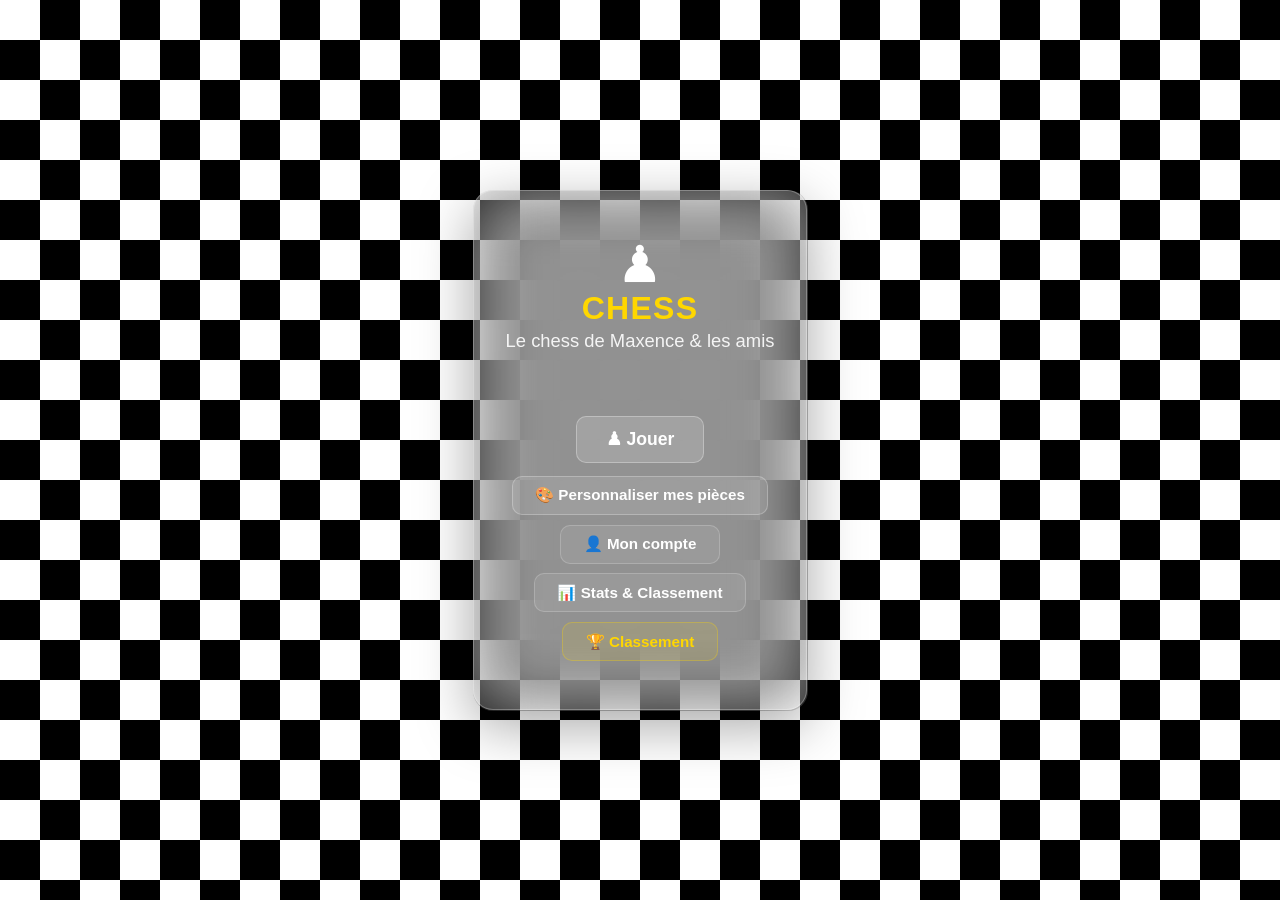
==== index.html @ 4bdbb920 "Déplacer pseudo dans profil, renommer projet Chess - Suppression du champ pseudo dans le lobby d'éch" ====
<!DOCTYPE html>
<html lang="fr">
<head>
    <meta charset="UTF-8">
    <meta name="viewport" content="width=device-width, initial-scale=1.0">
    <title>Chess</title>
    <link rel="stylesheet" href="style.css">
    <style>
        .skin-btn {
            display: inline-block;
            margin-top: 0.8rem;
            padding: 0.6rem 1.4rem;
            background: rgba(255,255,255,0.1);
            color: #fff;
            border: 1px solid rgba(255,255,255,0.25);
            border-radius: 10px;
            font-size: 0.95rem;
            font-weight: 600;
            cursor: pointer;
            transition: background 0.2s;
        }
        .skin-btn:hover { background: rgba(255,255,255,0.22); }

        /* ── Skin modal ── */
        #skin-modal {
            display: none; position: fixed; inset: 0;
            background: rgba(0,0,0,0.72); z-index: 200;
            align-items: center; justify-content: center;
        }
        #skin-modal.show { display: flex; }
        #skin-box {
            background: #1a1a2e;
            border: 1px solid rgba(255,255,255,0.12);
            border-radius: 20px; padding: 1.5rem 1.3rem;
            max-width: 380px; width: 92%;
            display: flex; flex-direction: column; gap: 0.9rem;
            color: #eee; font-family: -apple-system, BlinkMacSystemFont, "Segoe UI", Roboto, sans-serif;
            max-height: 92vh; overflow-y: auto;
        }
        #skin-box h2 { font-size: 1.2rem; text-align: center; }
        #skin-box > p { font-size: 0.82rem; opacity: 0.5; text-align: center; }
        #skin-columns { display:flex; gap:0.7rem; }
        .skin-col { flex:1; display:flex; flex-direction:column; gap:0.45rem; min-width:0; }
        .skin-col-header {
            font-size:0.82rem; font-weight:700; text-align:center;
            opacity:0.7; padding-bottom:0.35rem;
            border-bottom:1px solid rgba(255,255,255,0.1);
        }
        .skin-grid {
            display: grid;
            grid-template-columns: repeat(2, 1fr);
            gap: 0.35rem;
        }
        .skin-card {
            background: rgba(255,255,255,0.06);
            border: 2px solid rgba(255,255,255,0.1);
            border-radius: 10px; padding: 0.75rem 0.3rem;
            text-align: center; cursor: pointer;
            transition: background 0.15s, border-color 0.15s;
            display: flex; flex-direction: column; align-items: center; gap: 0.3rem;
        }
        .skin-card:hover { background: rgba(255,255,255,0.12); }
        .skin-card.selected { border-color: #ffd700; background: rgba(255,215,0,0.1); }
        .skin-card.locked { opacity: 0.35; cursor: default; }
        .skin-card.locked:hover { background: rgba(255,255,255,0.06); }
        .skin-card .preview { font-size: 2rem; line-height: 1; }
        .skin-card .skin-name { font-size: 0.72rem; font-weight: 600; opacity: 0.85; }
        #secret-section {
            border-top: 1px solid rgba(255,255,255,0.08);
            padding-top: 0.7rem;
        }
        .secret-hint { font-size: 0.79rem; opacity: 0.55; text-align: center; margin-bottom: 0.45rem; }
        .secret-row { display: flex; gap: 0.45rem; }
        .secret-row input {
            flex: 1; padding: 0.4rem 0.65rem;
            border-radius: 7px; border: 1px solid rgba(255,255,255,0.2);
            background: rgba(255,255,255,0.08); color: #fff;
            font-size: 0.88rem; letter-spacing: 0.08em;
        }
        .secret-row button {
            padding: 0.4rem 0.85rem;
            background: rgba(255,255,255,0.12); color: #fff;
            border: 1px solid rgba(255,255,255,0.2); border-radius: 7px;
            cursor: pointer; font-weight: 600; font-size: 0.88rem;
        }
        .secret-row button:hover { background: rgba(255,255,255,0.22); }
        #secret-unlocked-msg { font-size: 0.82rem; color: #ffd700; text-align: center; }
        .skin-close {
            padding: 0.5rem 1.3rem; border: none; border-radius: 8px;
            background: #444; color: #fff; cursor: pointer; font-size: 0.88rem;
            font-weight: 600; align-self: center;
        }
        .skin-close:hover { background: #333; }

        /* ── Drawing modal ── */
        #draw-modal {
            display:none; position:fixed; inset:0;
            background:rgba(0,0,0,0.88); z-index:300;
            align-items:center; justify-content:center; padding:0.8rem;
        }
        #draw-modal.show { display:flex; }
        #draw-box {
            background:#1a1a2e; border:1px solid rgba(255,255,255,0.15);
            border-radius:20px; padding:1.1rem; width:100%; max-width:360px;
            display:flex; flex-direction:column; gap:0.65rem; color:#eee;
            font-family:-apple-system,BlinkMacSystemFont,"Segoe UI",Roboto,sans-serif;
            max-height:97vh; overflow-y:auto;
        }
        #draw-box h2 { font-size:1.05rem; text-align:center; margin:0; }
        #piece-tabs { display:flex; gap:0.3rem; justify-content:center; }
        .ptab {
            padding:0.28rem 0.6rem; border-radius:6px;
            background:rgba(255,255,255,0.07); border:1px solid rgba(255,255,255,0.15);
            color:#eee; cursor:pointer; font-size:0.78rem; font-weight:700;
            transition:background 0.12s;
        }
        .ptab:hover { background:rgba(255,255,255,0.15); }
        .ptab.active { background:#ffd700; color:#1a1a2e; border-color:#ffd700; }
        #canvas-wrap {
            background-image:repeating-conic-gradient(#3a3a4e 0% 25%,#2a2a3e 0% 50%);
            background-size:10px 10px; border-radius:8px;
            display:flex; align-items:center; justify-content:center;
            border:1px solid rgba(255,255,255,0.1); padding:4px; align-self:center;
        }
        #draw-canvas { display:block; border-radius:4px; cursor:crosshair; touch-action:none; }
        #color-palette { display:flex; flex-wrap:wrap; gap:0.28rem; align-items:center; }
        .cswatch {
            width:22px; height:22px; border-radius:4px; cursor:pointer; flex-shrink:0;
            border:2px solid transparent; box-sizing:border-box; transition:border-color 0.1s;
        }
        .cswatch.active { border-color:#ffd700; }
        #pick-color { width:22px; height:22px; padding:0; border:none; border-radius:4px; cursor:pointer; flex-shrink:0; }
        #tool-row { display:flex; gap:0.35rem; align-items:center; flex-wrap:wrap; }
        .tbtn {
            padding:0.28rem 0.6rem; border-radius:6px;
            background:rgba(255,255,255,0.07); border:1px solid rgba(255,255,255,0.15);
            color:#eee; cursor:pointer; font-size:0.78rem; font-weight:600;
            transition:background 0.12s; white-space:nowrap;
        }
        .tbtn:hover { background:rgba(255,255,255,0.15); }
        .tbtn.active { background:rgba(255,255,255,0.22); border-color:rgba(255,255,255,0.45); }
        #size-btns { display:flex; gap:0.25rem; margin-left:auto; }
        #size-btns .tbtn { padding:0.28rem 0.45rem; min-width:26px; text-align:center; }
        #draw-preview-strip { display:flex; gap:0.4rem; justify-content:center; }
        .prev-cell { display:flex; flex-direction:column; align-items:center; gap:0.12rem; cursor:pointer; }
        .prev-cell canvas {
            width:38px; height:38px; border-radius:5px;
            border:2px solid rgba(255,255,255,0.12);
            background-image:repeating-conic-gradient(#3a3a4e 0% 25%,#2a2a3e 0% 50%);
            background-size:6px 6px; box-sizing:border-box;
        }
        .prev-cell.current canvas { border-color:#ffd700; }
        .prev-cell span { font-size:0.58rem; opacity:0.6; }
        #draw-footer { display:flex; gap:0.6rem; justify-content:center; }
        .btn-save { background:#27ae60 !important; border-color:#27ae60 !important; }
        .btn-save:hover { background:#229954 !important; }

        /* ── Account modal ── */
        #account-btn {
            display: inline-block; margin-top: 0.6rem;
            padding: 0.6rem 1.4rem;
            background: rgba(255,255,255,0.08);
            color: #fff; border: 1px solid rgba(255,255,255,0.2);
            border-radius: 10px; font-size: 0.95rem; font-weight: 600;
            cursor: pointer; transition: background 0.2s;
        }
        #account-btn:hover { background: rgba(255,255,255,0.18); }
        #account-modal {
            display:none; position:fixed; inset:0;
            background:rgba(0,0,0,0.75); z-index:200;
            align-items:center; justify-content:center; padding:1rem;
        }
        #account-modal.show { display:flex; }
        #account-box {
            background:#1a1a2e; border:1px solid rgba(255,255,255,0.14);
            border-radius:20px; padding:1.5rem 1.3rem;
            max-width:420px; width:100%;
            display:flex; flex-direction:column; gap:1rem; color:#eee;
            font-family:-apple-system,BlinkMacSystemFont,"Segoe UI",Roboto,sans-serif;
            max-height:90vh; overflow-y:auto;
        }
        #account-box h2 { font-size:1.2rem; text-align:center; margin:0; }
        .acc-section {
            background:rgba(255,255,255,0.05);
            border:1px solid rgba(255,255,255,0.1);
            border-radius:12px; padding:1rem; display:flex; flex-direction:column; gap:0.6rem;
        }
        .acc-section h3 { font-size:0.9rem; margin:0; opacity:0.9; }
        .acc-section p  { font-size:0.8rem; opacity:0.55; margin:0; }
        #acc-code-out {
            background:rgba(0,0,0,0.3); border:1px solid rgba(255,255,255,0.1);
            border-radius:8px; padding:0.6rem 0.8rem;
            font-size:0.72rem; font-family:monospace; color:#ffd700;
            word-break:break-all; line-height:1.5; user-select:all;
            max-height:80px; overflow-y:auto;
        }
        #acc-import-in {
            width:100%; padding:0.5rem 0.7rem; border-radius:8px;
            border:1px solid rgba(255,255,255,0.2); background:rgba(255,255,255,0.08);
            color:#fff; font-size:0.78rem; font-family:monospace; resize:vertical;
            min-height:60px;
        }
        .acc-msg { font-size:0.8rem; text-align:center; min-height:1.1rem; }
        .acc-msg.ok  { color:#2ed573; }
        .acc-msg.err { color:#ff4757; }
        .acc-row { display:flex; gap:0.5rem; }
        .acc-row button { flex:1; padding:0.45rem 0.8rem; border-radius:8px;
            border:1px solid rgba(255,255,255,0.2); background:rgba(255,255,255,0.1);
            color:#fff; cursor:pointer; font-size:0.84rem; font-weight:600; }
        .acc-row button:hover { background:rgba(255,255,255,0.2); }
        .acc-row .btn-primary { background:#3498db; border-color:#3498db; }
        .acc-row .btn-primary:hover { background:#2980b9; }
        .acc-close { align-self:center; padding:0.45rem 1.3rem; border:none;
            border-radius:8px; background:#444; color:#fff; cursor:pointer;
            font-size:0.88rem; font-weight:600; }
        .acc-close:hover { background:#333; }
        #stats-btn {
            display:inline-block; padding:0.6rem 1.4rem;
            background:rgba(255,255,255,0.08); color:#fff;
            border:1px solid rgba(255,255,255,0.2); border-radius:10px;
            font-size:0.95rem; font-weight:600; cursor:pointer; transition:background 0.2s;
        }
        #stats-btn:hover { background:rgba(255,255,255,0.18); }
        #stats-modal {
            display:none; position:fixed; inset:0;
            background:rgba(0,0,0,0.75); z-index:200;
            align-items:center; justify-content:center; padding:1rem;
        }
        #stats-modal.show { display:flex; }
        #stats-box {
            background:#1a1a2e; border:1px solid rgba(255,255,255,0.14);
            border-radius:20px; padding:1.5rem 1.4rem;
            max-width:340px; width:100%;
            display:flex; flex-direction:column; gap:1rem; color:#eee;
            font-family:-apple-system,BlinkMacSystemFont,"Segoe UI",Roboto,sans-serif;
        }
        #stats-box h2 { font-size:1.2rem; text-align:center; margin:0; }
        .stat-grid { display:grid; grid-template-columns:1fr 1fr; gap:0.6rem; }
        .stat-card {
            background:rgba(255,255,255,0.06); border:1px solid rgba(255,255,255,0.1);
            border-radius:12px; padding:0.85rem 0.7rem;
            text-align:center; display:flex; flex-direction:column; gap:0.2rem;
        }
        .stat-icon { font-size:1.4rem; }
        .stat-value { font-size:1.6rem; font-weight:700; color:#ffd700; }
        .stat-label { font-size:0.72rem; opacity:0.55; }
        .stat-winrate {
            background:rgba(255,255,255,0.06); border:1px solid rgba(255,255,255,0.1);
            border-radius:12px; padding:0.75rem; text-align:center;
        }
        .winrate-bar-wrap {
            background:rgba(255,255,255,0.1); border-radius:99px;
            height:8px; overflow:hidden; margin:0.4rem 0;
        }
        .winrate-bar { height:100%; border-radius:99px; background:#2ed573; }
        .winrate-label { font-size:0.78rem; opacity:0.6; }
        .mdmelo-card {
            background:rgba(162,155,254,0.08); border:1px solid rgba(162,155,254,0.2);
            border-radius:12px; padding:0.85rem 0.75rem; text-align:center;
            display:flex; flex-direction:column; gap:0.3rem;
        }
        .mdmelo-score-row { display:flex; align-items:baseline; justify-content:center; gap:0.4rem; }
        .mdmelo-emoji { font-size:1.8rem; line-height:1; }
        .mdmelo-value { font-size:1.8rem; font-weight:700; color:#a29bfe; }
        .mdmelo-unit  { font-size:0.78rem; opacity:0.55; }
        .mdmelo-rank  { font-size:0.82rem; opacity:0.65; }
        .rank-bar-wrap { background:rgba(255,255,255,0.1); border-radius:99px; height:6px; overflow:hidden; margin:0.2rem 0; }
        .rank-bar { height:100%; border-radius:99px; background:#a29bfe; }
        .rank-next-label { font-size:0.72rem; opacity:0.45; }

        /* ── Brand ── */
        .brand-chess { font-size:3.2rem; line-height:1; margin-bottom:0.1rem; }
        .brand-title { font-size:2rem; font-weight:900; text-transform:uppercase; letter-spacing:0.04em; margin-bottom:0.4rem; line-height:1; }
        .brand-accent { color:#ffd700; }

        /* ── Leaderboard button ── */
        #lb-btn {
            display:inline-block; padding:0.6rem 1.4rem;
            background:rgba(255,215,0,0.1); color:#ffd700;
            border:1px solid rgba(255,215,0,0.3); border-radius:10px;
            font-size:0.95rem; font-weight:600; cursor:pointer; transition:background 0.2s;
        }
        #lb-btn:hover { background:rgba(255,215,0,0.22); }

        /* ── Leaderboard modal ── */
        #lb-modal {
            display:none; position:fixed; inset:0;
            background:rgba(0,0,0,0.75); z-index:200;
            align-items:center; justify-content:center; padding:1rem;
        }
        #lb-modal.show { display:flex; }
        #lb-box {
            background:#1a1a2e; border:1px solid rgba(255,255,255,0.14);
            border-radius:20px; padding:1.5rem 1.4rem;
            max-width:380px; width:100%;
            display:flex; flex-direction:column; gap:0.65rem; color:#eee;
            font-family:-apple-system,BlinkMacSystemFont,"Segoe UI",Roboto,sans-serif;
            max-height:82vh; overflow-y:auto;
        }
        #lb-box h2 { font-size:1.2rem; text-align:center; margin:0; }
        .lb-entry {
            display:flex; align-items:center; gap:0.7rem;
            background:rgba(255,255,255,0.05); border:1px solid rgba(255,255,255,0.1);
            border-radius:10px; padding:0.65rem 0.8rem;
        }
        .lb-entry.lb-me { border-color:rgba(162,155,254,0.45); background:rgba(162,155,254,0.09); }
        .lb-rank { font-size:1.15rem; min-width:1.9rem; text-align:center; font-weight:700; }
        .lb-info { flex:1; min-width:0; }
        .lb-pseudo { font-weight:700; font-size:0.9rem; overflow:hidden; text-overflow:ellipsis; white-space:nowrap; }
        .lb-sub { font-size:0.72rem; opacity:0.5; }
        .lb-score { text-align:right; }
        .lb-mdmelo { font-size:1rem; font-weight:700; color:#a29bfe; }
        .lb-rank-name { font-size:0.72rem; opacity:0.55; }
        .lb-empty { text-align:center; opacity:0.45; font-size:0.9rem; padding:1rem 0; line-height:1.6; }
    </style>
</head>
<body>
    <main class="container">
        <div class="brand-chess">♟</div>
        <h1 class="brand-title"><span class="brand-accent">CHESS</span></h1>
        <p class="subtitle">Le chess de Maxence & les amis</p>
        <a href="chess.html" class="chess-btn">♟ Jouer</a>
        <br>
        <button class="skin-btn" onclick="openSkins()">🎨 Personnaliser mes pièces</button>
        <br>
        <button id="account-btn" onclick="openAccount()">👤 Mon compte</button>
        <br>
        <button id="stats-btn" onclick="openStats()" style="margin-top:0.6rem">📊 Stats & Classement</button>
        <br>
        <button id="lb-btn" onclick="openLeaderboard()" style="margin-top:0.6rem">🏆 Classement</button>
    </main>

    <!-- ── STATS MODAL ── -->
    <div id="stats-modal">
        <div id="stats-box">
            <h2>📊 Stats & Classement</h2>
            <div class="stat-grid">
                <div class="stat-card">
                    <span class="stat-icon">🎮</span>
                    <span class="stat-value" id="st-played">0</span>
                    <span class="stat-label">Parties jouées</span>
                </div>
                <div class="stat-card">
                    <span class="stat-icon">🏆</span>
                    <span class="stat-value" id="st-wins" style="color:#ffd700">0</span>
                    <span class="stat-label">Victoires</span>
                </div>
                <div class="stat-card">
                    <span class="stat-icon">💀</span>
                    <span class="stat-value" id="st-losses" style="color:#e74c3c">0</span>
                    <span class="stat-label">Défaites</span>
                </div>
                <div class="stat-card">
                    <span class="stat-icon">🤝</span>
                    <span class="stat-value" id="st-draws" style="color:#95a5a6">0</span>
                    <span class="stat-label">Matchs nuls</span>
                </div>
            </div>
            <div class="mdmelo-card">
                <div class="mdmelo-score-row">
                    <span class="mdmelo-emoji" id="st-rank-emoji">🥈</span>
                    <span class="mdmelo-value" id="st-mdmelo">1000</span>
                    <span class="mdmelo-unit">mdmélo</span>
                </div>
                <div class="mdmelo-rank" id="st-rank-name">Argent</div>
                <div class="rank-bar-wrap"><div class="rank-bar" id="st-rank-bar" style="width:0%"></div></div>
                <div class="rank-next-label" id="st-rank-label">0 / 200 vers Or</div>
            </div>
            <div class="stat-winrate">
                <div class="winrate-label">Taux de victoire</div>
                <div class="winrate-bar-wrap">
                    <div class="winrate-bar" id="st-bar" style="width:0%"></div>
                </div>
                <div class="stat-value" id="st-rate" style="font-size:1.3rem">—</div>
            </div>
            <button class="acc-close" onclick="closeStats()">Fermer</button>
        </div>
    </div>

    <!-- ── LEADERBOARD MODAL ── -->
    <div id="lb-modal">
        <div id="lb-box">
            <h2>🏆 Classement</h2>
            <div id="lb-list"></div>
            <button class="acc-close" onclick="closeLeaderboard()">Fermer</button>
        </div>
    </div>

    <!-- ── ACCOUNT MODAL ── -->
    <div id="account-modal">
        <div id="account-box">
            <h2>👤 Mon compte</h2>

            <div class="acc-section">
                <h3>👤 Mon pseudo</h3>
                <p>Ton nom affiché en partie.</p>
                <div class="acc-row">
                    <input type="text" id="acc-pseudo-input" placeholder="Entre ton pseudo"
                        maxlength="20"
                        style="flex:1;padding:0.45rem 0.7rem;border-radius:8px;border:1px solid rgba(255,255,255,0.2);background:rgba(255,255,255,0.08);color:#fff;font-size:0.9rem">
                    <button onclick="savePseudoFromAccount()">Sauvegarder</button>
                </div>
                <div class="acc-msg" id="acc-pseudo-msg"></div>
            </div>

            <div class="acc-section">
                <h3>🔑 Mon code personnel</h3>
                <p>Choisis un code mémorable (comme un mot de passe). Il sera inclus dans ton export pour te reconnaître facilement.</p>
                <div class="acc-row">
                    <input type="text" id="acc-personal-code" placeholder="Ex: cacadu72"
                        maxlength="30"
                        style="flex:1;padding:0.45rem 0.7rem;border-radius:8px;border:1px solid rgba(255,255,255,0.2);background:rgba(255,255,255,0.08);color:#fff;font-size:0.9rem">
                    <button onclick="savePersonalCode()">Sauvegarder</button>
                </div>
                <div class="acc-msg" id="acc-code-save-msg"></div>
            </div>

            <div class="acc-section">
                <h3>📋 Exporter mon compte</h3>
                <p>Génère un code pour restaurer tes réglages sur un autre appareil.</p>
                <div class="acc-row">
                    <button class="btn-primary" onclick="exportAccount()">Générer le code</button>
                </div>
                <div id="acc-code-out" style="display:none"></div>
                <div class="acc-row" id="acc-copy-row" style="display:none">
                    <button onclick="copyCode()">📋 Copier</button>
                </div>
                <div class="acc-msg" id="acc-export-msg"></div>
            </div>

            <div class="acc-section">
                <h3>📥 Importer un compte</h3>
                <p>Colle ton code (ou juste ton code personnel si déjà utilisé ici) pour restaurer ton compte.</p>
                <textarea id="acc-import-in" placeholder="Colle ton code ici…"></textarea>
                <div class="acc-row">
                    <button class="btn-primary" onclick="importAccount()">Restaurer</button>
                </div>
                <div class="acc-msg" id="acc-import-msg"></div>
            </div>

            <div class="acc-section" style="border-color:rgba(231,76,60,0.3)">
                <h3 style="color:#e74c3c">🗑️ Réinitialiser le compte</h3>
                <p>Supprime pseudo, skins, victoires et code personnel sur cet appareil.</p>
                <div class="acc-row">
                    <button onclick="resetAccount()" style="background:#c0392b;border-color:#c0392b;color:#fff">Réinitialiser</button>
                </div>
                <div class="acc-msg" id="acc-reset-msg"></div>
            </div>
            <button class="acc-close" onclick="closeAccount()">Fermer</button>
        </div>
    </div>

    <!-- ── DRAW MODAL ── -->
    <div id="draw-modal">
        <div id="draw-box">
            <h2>✏️ Dessiner mon skin</h2>
            <div id="piece-tabs">
                <button class="ptab active" data-p="k">Roi</button>
                <button class="ptab" data-p="q">Dame</button>
                <button class="ptab" data-p="r">Tour</button>
                <button class="ptab" data-p="b">Fou</button>
                <button class="ptab" data-p="n">Cav.</button>
                <button class="ptab" data-p="p">Pion</button>
            </div>
            <div id="canvas-wrap">
                <canvas id="draw-canvas" width="240" height="240" style="width:240px;height:240px"></canvas>
            </div>
            <div id="color-palette"></div>
            <div id="tool-row">
                <button class="tbtn active" id="btn-pencil" onclick="setTool('pencil')">✏️ Crayon</button>
                <button class="tbtn" id="btn-eraser" onclick="setTool('eraser')">🧹 Gomme</button>
                <button class="tbtn" id="btn-fill" onclick="setTool('fill')">🪣 Remplir</button>
                <button class="tbtn" onclick="clearPiece()">🗑️</button>
                <div id="size-btns">
                    <button class="tbtn" id="bs-s" onclick="setBrush(4)">·</button>
                    <button class="tbtn active" id="bs-m" onclick="setBrush(10)">•</button>
                    <button class="tbtn" id="bs-l" onclick="setBrush(20)">⬤</button>
                </div>
            </div>
            <div id="draw-preview-strip"></div>
            <div id="draw-footer">
                <button class="tbtn" onclick="closeDrawModal()">Annuler</button>
                <button class="tbtn btn-save" onclick="saveCustomSkin()">✅ Sauvegarder</button>
            </div>
        </div>
    </div>

    <!-- ── SKIN MODAL ── -->
    <div id="skin-modal">
        <div id="skin-box">
            <h2>🎨 Mes pièces</h2>
            <p>Choisis le skin de chaque couleur (visible par l'adversaire)</p>
            <div id="skin-columns">
                <div class="skin-col">
                    <div class="skin-col-header">♙ Blancs</div>
                    <div class="skin-grid" id="grid-white"></div>
                </div>
                <div class="skin-col">
                    <div class="skin-col-header">♟ Noirs</div>
                    <div class="skin-grid" id="grid-black"></div>
                </div>
            </div>
            <div id="secret-section">
                <div id="secret-locked-ui">
                    <p class="secret-hint">🔒 Skins secrets — entre le code pour les débloquer</p>
                    <div class="secret-row">
                        <input type="text" id="secret-code-input" placeholder="Code secret" maxlength="20">
                        <button onclick="tryUnlockSecret()">OK</button>
                    </div>
                </div>
                <div id="secret-unlocked-ui" style="display:none">
                    <p id="secret-unlocked-msg">✨ Skins secrets débloqués !</p>
                </div>
            </div>
            <button class="skin-close" onclick="closeSkins()">Fermer</button>
        </div>
    </div>

    <script>
    const SKINS = [
        { id:'classique', name:'Classique', preview:'♛', style:'color:#fff;text-shadow:0 0 3px #000,0 1px 4px rgba(0,0,0,0.9)' },
        { id:'or',       name:'Doré',      preview:'♛', style:'color:#ffd700;text-shadow:0 0 10px rgba(255,215,0,0.9),0 1px 3px #000' },
        { id:'cristal',  name:'Cristal',   preview:'♛', style:'color:#00e5ff;text-shadow:0 0 10px rgba(0,229,255,0.9),0 1px 3px #000' },
        { id:'rubis',    name:'Rubis',     preview:'♛', style:'color:#ff4757;text-shadow:0 0 10px rgba(255,71,87,0.9),0 1px 3px #000' },
        { id:'emeraude', name:'Émeraude', preview:'♛', style:'color:#2ed573;text-shadow:0 0 10px rgba(46,213,115,0.9),0 1px 3px #000' },
        { id:'violet',   name:'Violet',    preview:'♛', style:'color:#a29bfe;text-shadow:0 0 10px rgba(162,155,254,0.9),0 1px 3px #000' },
        { id:'royaute',  name:'Royauté',  preview:'👑', secret:true },
        { id:'nature',   name:'Nature',    preview:'🌿', secret:true },
        { id:'cosmos',   name:'Cosmos',    preview:'🌙', secret:true },
        { id:'custom',   name:'Mon dessin', preview:'✏️', custom:true },
    ];

    function getMdmeloRank(s) {
        if (s >= 1800) return {emoji:'👑', name:'Légende', prev:1800, next:null};
        if (s >= 1600) return {emoji:'🌟', name:'Maître',  prev:1600, next:1800};
        if (s >= 1400) return {emoji:'💎', name:'Platine', prev:1400, next:1600};
        if (s >= 1200) return {emoji:'🥇', name:'Or',      prev:1200, next:1400};
        if (s >= 1000) return {emoji:'🥈', name:'Argent',  prev:1000, next:1200};
        if (s >=  800) return {emoji:'🥉', name:'Bronze',  prev:800,  next:1000};
        return {emoji:'🪨', name:'Débutant', prev:0, next:800};
    }

    function isUnlocked() {
        return localStorage.getItem('chess_secret_unlocked') === '1';
    }

    let drawingForCol = 'w';

    function buildGrid(col) {
        const gridId = col === 'w' ? 'grid-white' : 'grid-black';
        const lsKey = col === 'w' ? 'chess_skin_white' : 'chess_skin_black';
        const customKey = col === 'w' ? 'chess_custom_skin_white' : 'chess_custom_skin_black';
        const grid = document.getElementById(gridId);
        const selected = localStorage.getItem(lsKey) || 'classique';
        const unlocked = isUnlocked();
        grid.innerHTML = '';
        SKINS.forEach(sk => {
            const isLocked = sk.secret && !unlocked;
            const card = document.createElement('div');
            card.className = 'skin-card' + (sk.id === selected ? ' selected' : '') + (isLocked ? ' locked' : '');

            if (sk.custom) {
                const customData = (() => { try { return JSON.parse(localStorage.getItem(customKey)||'{}'); } catch(e) { return {}; } })();
                if (customData.k) {
                    const mc = document.createElement('canvas');
                    mc.width = 48; mc.height = 48;
                    mc.style.cssText = 'width:2rem;height:2rem;border-radius:4px';
                    const img = new Image();
                    img.onload = () => mc.getContext('2d').drawImage(img, 0, 0, 48, 48);
                    img.src = customData.k;
                    card.appendChild(mc);
                } else {
                    const prev = document.createElement('span');
                    prev.className = 'preview'; prev.textContent = '✏️';
                    card.appendChild(prev);
                }
                const lbl = document.createElement('span');
                lbl.className = 'skin-name'; lbl.textContent = sk.name;
                card.appendChild(lbl);
                card.addEventListener('click', () => { drawingForCol = col; closeSkins(); openDrawModal(); });
            } else {
                const pStyle = isLocked ? '' : (sk.style || '');
                const pContent = isLocked ? '🔒' : sk.preview;
                card.innerHTML = `<span class="preview" style="${pStyle}">${pContent}</span><span class="skin-name">${sk.name}</span>`;
                if (!isLocked) {
                    card.addEventListener('click', () => {
                        localStorage.setItem(lsKey, sk.id);
                        buildGrid('w'); buildGrid('b');
                    });
                }
            }
            grid.appendChild(card);
        });
    }

    function updateSecretUI() {
        const unlocked = isUnlocked();
        document.getElementById('secret-locked-ui').style.display = unlocked ? 'none' : '';
        document.getElementById('secret-unlocked-ui').style.display = unlocked ? '' : 'none';
    }

    function openSkins() {
        buildGrid('w'); buildGrid('b');
        updateSecretUI();
        document.getElementById('skin-modal').classList.add('show');
    }

    function tryUnlockSecret() {
        const val = document.getElementById('secret-code-input').value.trim().toUpperCase();
        if (val === 'MDM2011') {
            localStorage.setItem('chess_secret_unlocked', '1');
            updateSecretUI();
            buildGrid('w'); buildGrid('b');
        } else {
            const inp = document.getElementById('secret-code-input');
            inp.style.borderColor = '#e74c3c';
            setTimeout(() => { inp.style.borderColor = ''; }, 700);
        }
    }

    function closeSkins() {
        document.getElementById('skin-modal').classList.remove('show');
    }

    document.getElementById('skin-modal').addEventListener('click', e => {
        if (e.target === document.getElementById('skin-modal')) closeSkins();
    });

    document.getElementById('secret-code-input').addEventListener('keydown', e => {
        if (e.key === 'Enter') tryUnlockSecret();
    });

    // ── Account system ────────────────────────────────────────────────────────
    function openAccount() {
        document.getElementById('acc-code-out').style.display = 'none';
        document.getElementById('acc-copy-row').style.display = 'none';
        document.getElementById('acc-export-msg').textContent = '';
        document.getElementById('acc-import-msg').textContent = '';
        document.getElementById('acc-code-save-msg').textContent = '';
        document.getElementById('acc-import-in').value = '';
        document.getElementById('acc-pseudo-input').value = localStorage.getItem('chess_pseudo') || '';
        document.getElementById('acc-pseudo-msg').textContent = '';
        // Pre-fill personal code if already set
        document.getElementById('acc-personal-code').value = localStorage.getItem('chess_account_code') || '';
        document.getElementById('account-modal').classList.add('show');
    }

    function savePseudoFromAccount() {
        const val = document.getElementById('acc-pseudo-input').value.trim().slice(0, 20);
        const msg = document.getElementById('acc-pseudo-msg');
        if (!val) { msg.textContent = 'Entre un pseudo.'; msg.className = 'acc-msg err'; return; }
        localStorage.setItem('chess_pseudo', val);
        msg.textContent = `✓ Pseudo "${val}" sauvegardé !`;
        msg.className = 'acc-msg ok';
    }
    function closeAccount() {
        document.getElementById('account-modal').classList.remove('show');
    }
    document.getElementById('account-modal').addEventListener('click', e => {
        if (e.target === document.getElementById('account-modal')) closeAccount();
    });

    function savePersonalCode() {
        const val = document.getElementById('acc-personal-code').value.trim();
        const msg = document.getElementById('acc-code-save-msg');
        if (!val) { msg.textContent = 'Entre un code.'; msg.className = 'acc-msg err'; return; }
        localStorage.setItem('chess_account_code', val);
        msg.textContent = `✓ Code "${val}" sauvegardé !`;
        msg.className = 'acc-msg ok';
    }

    function encodeData(data) {
        return btoa(unescape(encodeURIComponent(JSON.stringify(data))))
            .replace(/\+/g,'-').replace(/\//g,'_').replace(/=/g,'');
    }

    function decodeData(str) {
        const padded = str.replace(/-/g,'+').replace(/_/g,'/');
        const pad = (4 - padded.length % 4) % 4;
        return JSON.parse(decodeURIComponent(escape(atob(padded + '='.repeat(pad)))));
    }

    function exportAccount() {
        const personalCode = localStorage.getItem('chess_account_code') || '';
        const data = {
            v: 4,
            pseudo:  localStorage.getItem('chess_pseudo')          || '',
            skinW:   localStorage.getItem('chess_skin_white')      || 'classique',
            skinB:   localStorage.getItem('chess_skin_black')      || 'classique',
            secret:  localStorage.getItem('chess_secret_unlocked') === '1',
            wins:    parseInt(localStorage.getItem('chess_wins')   || '0'),
            mdmelo:  parseInt(localStorage.getItem('chess_mdmelo') || '1000'),
            code:    personalCode,
        };
        const b64 = encodeData(data);
        const full = personalCode ? `${personalCode}::${b64}` : b64;
        const out = document.getElementById('acc-code-out');
        out.textContent = full;
        out.style.display = '';
        document.getElementById('acc-copy-row').style.display = '';
        const msg = document.getElementById('acc-export-msg');
        msg.textContent = personalCode
            ? `Code généré avec ton code personnel "${personalCode}" — copie-le.`
            : 'Code généré. Définis un code personnel pour le rendre mémorable.';
        msg.className = 'acc-msg ok';
    }

    function copyCode() {
        const text = document.getElementById('acc-code-out').textContent;
        navigator.clipboard.writeText(text).then(() => {
            const msg = document.getElementById('acc-export-msg');
            msg.textContent = '✓ Copié dans le presse-papier !';
            msg.className = 'acc-msg ok';
        });
    }

    function importAccount() {
        let raw = document.getElementById('acc-import-in').value.trim();
        const msg = document.getElementById('acc-import-msg');
        if (!raw) { msg.textContent = 'Colle un code valide.'; msg.className='acc-msg err'; return; }
        try {
            // Support format: "mycode::base64" or plain base64
            let b64 = raw;
            if (raw.includes('::')) {
                const parts = raw.split('::');
                b64 = parts[1];
            }
            const data = decodeData(b64);
            if (!data.v) throw new Error('invalid');
            if (data.pseudo)  localStorage.setItem('chess_pseudo',          data.pseudo);
            if (data.skinW)   localStorage.setItem('chess_skin_white',      data.skinW);
            if (data.skinB)   localStorage.setItem('chess_skin_black',      data.skinB);
            if (data.secret)  localStorage.setItem('chess_secret_unlocked', '1');
            if (data.wins)    localStorage.setItem('chess_wins',            String(data.wins));
            if (data.mdmelo)  localStorage.setItem('chess_mdmelo',          String(data.mdmelo));
            if (data.code)    localStorage.setItem('chess_account_code',    data.code);
            msg.textContent = `✓ Compte restauré${data.pseudo ? ' pour ' + data.pseudo : ''}${data.wins ? ' · 🏆' + data.wins : ''}${data.mdmelo ? ' · 🏅' + data.mdmelo + ' mdmélo' : ''} !`;
            msg.className = 'acc-msg ok';
        } catch(e) {
            msg.textContent = '✗ Code invalide ou corrompu.';
            msg.className = 'acc-msg err';
        }
    }

    document.getElementById('acc-pseudo-input').addEventListener('keydown', e => {
        if (e.key === 'Enter') savePseudoFromAccount();
    });
    document.getElementById('acc-personal-code').addEventListener('keydown', e => {
        if (e.key === 'Enter') savePersonalCode();
    });

    function openStats() {
        const played = parseInt(localStorage.getItem('chess_games_played')||'0');
        const wins   = parseInt(localStorage.getItem('chess_wins')||'0');
        const losses = parseInt(localStorage.getItem('chess_losses')||'0');
        const draws  = parseInt(localStorage.getItem('chess_draws')||'0');
        const rate   = played > 0 ? Math.round(wins/played*100) : 0;
        document.getElementById('st-played').textContent  = played;
        document.getElementById('st-wins').textContent    = wins;
        document.getElementById('st-losses').textContent  = losses;
        document.getElementById('st-draws').textContent   = draws;
        document.getElementById('st-bar').style.width     = rate + '%';
        document.getElementById('st-rate').textContent    = played > 0 ? rate + '%' : '—';
        const mdmelo = parseInt(localStorage.getItem('chess_mdmelo') || '1000');
        const rank   = getMdmeloRank(mdmelo);
        document.getElementById('st-mdmelo').textContent      = mdmelo;
        document.getElementById('st-rank-emoji').textContent  = rank.emoji;
        document.getElementById('st-rank-name').textContent   = rank.name;
        if (rank.next) {
            const progress = mdmelo - rank.prev;
            const total    = rank.next - rank.prev;
            document.getElementById('st-rank-bar').style.width   = Math.min(100, Math.round(progress/total*100)) + '%';
            document.getElementById('st-rank-label').textContent = `${progress} / ${total} vers ${getMdmeloRank(rank.next).name}`;
        } else {
            document.getElementById('st-rank-bar').style.width   = '100%';
            document.getElementById('st-rank-label').textContent = 'Rang maximum atteint !';
        }
        document.getElementById('stats-modal').classList.add('show');
    }
    function closeStats() {
        document.getElementById('stats-modal').classList.remove('show');
    }
    document.getElementById('stats-modal').addEventListener('click', e => {
        if (e.target === document.getElementById('stats-modal')) closeStats();
    });

    function getLeaderboard() {
        try { return JSON.parse(localStorage.getItem('chess_leaderboard') || '[]'); } catch(e) { return []; }
    }

    function openLeaderboard() {
        const lb = getLeaderboard();
        const myPseudo = localStorage.getItem('chess_pseudo') || '';
        const myMdmelo = parseInt(localStorage.getItem('chess_mdmelo') || '1000');
        const myWins   = parseInt(localStorage.getItem('chess_wins') || '0');
        if (myPseudo && myPseudo !== 'Joueur') {
            const idx = lb.findIndex(p => p.pseudo === myPseudo);
            if (idx >= 0) { lb[idx].mdmelo = myMdmelo; lb[idx].wins = myWins; }
            else lb.push({pseudo: myPseudo, mdmelo: myMdmelo, wins: myWins});
        }
        lb.sort((a, b) => b.mdmelo - a.mdmelo);
        const list = document.getElementById('lb-list');
        list.innerHTML = '';
        if (!lb.length) {
            list.innerHTML = '<div class="lb-empty">Aucun joueur encore enregistré.<br>Joue une partie en ligne pour apparaître ici !</div>';
        } else {
            const medals = ['🥇','🥈','🥉'];
            lb.forEach((p, i) => {
                const rank = getMdmeloRank(p.mdmelo);
                const entry = document.createElement('div');
                entry.className = 'lb-entry' + (p.pseudo === myPseudo ? ' lb-me' : '');
                entry.innerHTML =
                    `<div class="lb-rank">${medals[i] || '#'+(i+1)}</div>` +
                    `<div class="lb-info"><div class="lb-pseudo">${p.pseudo}</div>` +
                    `<div class="lb-sub">${p.wins || 0} victoire${(p.wins||0) !== 1 ? 's' : ''}</div></div>` +
                    `<div class="lb-score"><div class="lb-mdmelo">${rank.emoji} ${p.mdmelo}</div>` +
                    `<div class="lb-rank-name">${rank.name}</div></div>`;
                list.appendChild(entry);
            });
        }
        document.getElementById('lb-modal').classList.add('show');
    }

    function closeLeaderboard() {
        document.getElementById('lb-modal').classList.remove('show');
    }

    document.getElementById('lb-modal').addEventListener('click', e => {
        if (e.target === document.getElementById('lb-modal')) closeLeaderboard();
    });

    function resetAccount() {
        if (!confirm('Réinitialiser ton compte sur cet appareil ? Cette action est irréversible.')) return;
        ['chess_pseudo','chess_skin_white','chess_skin_black','chess_skin_mine',
         'chess_secret_unlocked','chess_wins','chess_losses','chess_draws','chess_games_played',
         'chess_account_code','chess_custom_skin_white','chess_custom_skin_black',
         'chess_hide_my_skin','chess_hide_opp_skin','chess_view_classic','chess_mdmelo']
            .forEach(k => localStorage.removeItem(k));
        const msg = document.getElementById('acc-reset-msg');
        msg.textContent = '✓ Compte réinitialisé.';
        msg.className = 'acc-msg ok';
        document.getElementById('acc-personal-code').value = '';
    }

    // ── Drawing tool ──────────────────────────────────────────────────────────
    const PALETTE = ['#ffffff','#d0d0d0','#888888','#333333','#000000',
        '#ff4757','#ff6348','#ffa502','#ffd700','#2ed573','#00e5ff','#1e90ff','#a29bfe','#ff6b81'];
    const PIECE_LABELS = {k:'Roi',q:'Dame',r:'Tour',b:'Fou',n:'Cav.',p:'Pion'};

    let dTool = 'pencil', dColor = '#ffffff', dBrush = 10;
    let dDrawing = false, dLast = null;
    let dData = {k:null,q:null,r:null,b:null,n:null,p:null};
    let dPiece = 'k';
    let dCanvas, dCtx;

    function initPalette() {
        const pal = document.getElementById('color-palette');
        pal.innerHTML = '';
        PALETTE.forEach(c => {
            const sw = document.createElement('div');
            sw.className = 'cswatch' + (c === dColor ? ' active' : '');
            sw.style.background = c;
            if (c === '#ffffff') sw.style.boxShadow = 'inset 0 0 0 1px rgba(255,255,255,0.3)';
            sw.addEventListener('click', () => { dColor = c; highlightSwatch(sw); });
            pal.appendChild(sw);
        });
        const picker = document.createElement('input');
        picker.type = 'color'; picker.id = 'pick-color'; picker.value = '#ff0000';
        picker.title = 'Couleur perso';
        picker.style.cssText = 'width:22px;height:22px;padding:0;border:none;border-radius:4px;cursor:pointer;flex-shrink:0';
        picker.addEventListener('input', e => {
            dColor = e.target.value;
            document.querySelectorAll('.cswatch').forEach(s => s.classList.remove('active'));
        });
        pal.appendChild(picker);
    }

    function highlightSwatch(active) {
        document.querySelectorAll('.cswatch').forEach(s => s.classList.remove('active'));
        active.classList.add('active');
    }

    function setTool(t) {
        dTool = t;
        ['pencil','eraser','fill'].forEach(x => {
            const b = document.getElementById('btn-'+x);
            if (b) b.classList.toggle('active', x === t);
        });
        dCanvas.style.cursor = t === 'fill' ? 'cell' : 'crosshair';
    }

    function setBrush(s) {
        dBrush = s;
        document.querySelectorAll('#size-btns .tbtn').forEach(b => b.classList.remove('active'));
        const map = {4:'s',10:'m',20:'l'};
        const b = document.getElementById('bs-'+(map[s]||'m'));
        if (b) b.classList.add('active');
    }

    function clearPiece() {
        dCtx.clearRect(0, 0, dCanvas.width, dCanvas.height);
        refreshStrip();
    }

    function getPos(e) {
        const rect = dCanvas.getBoundingClientRect();
        const sx = dCanvas.width / rect.width, sy = dCanvas.height / rect.height;
        const src = e.touches ? e.touches[0] : e;
        return { x:(src.clientX-rect.left)*sx, y:(src.clientY-rect.top)*sy };
    }

    function onDStart(e) {
        e.preventDefault();
        dDrawing = true;
        const pos = getPos(e);
        if (dTool === 'fill') {
            floodFill(Math.floor(pos.x), Math.floor(pos.y));
            refreshStrip(); dDrawing = false; return;
        }
        dLast = pos; dot(pos);
    }
    function onDMove(e) {
        e.preventDefault();
        if (!dDrawing) return;
        const pos = getPos(e);
        line(dLast, pos); dLast = pos; refreshStrip();
    }
    function onDEnd(e) { e.preventDefault(); dDrawing = false; dLast = null; refreshStrip(); }

    function dot(pos) {
        dCtx.globalCompositeOperation = dTool==='eraser' ? 'destination-out' : 'source-over';
        dCtx.fillStyle = dColor;
        dCtx.beginPath();
        dCtx.arc(pos.x, pos.y, dBrush/2, 0, Math.PI*2);
        dCtx.fill();
    }
    function line(from, to) {
        dCtx.globalCompositeOperation = dTool==='eraser' ? 'destination-out' : 'source-over';
        dCtx.strokeStyle = dColor; dCtx.lineWidth = dBrush;
        dCtx.lineCap = 'round'; dCtx.lineJoin = 'round';
        dCtx.beginPath(); dCtx.moveTo(from.x, from.y); dCtx.lineTo(to.x, to.y); dCtx.stroke();
        dot(to);
    }

    function floodFill(sx, sy) {
        const w = dCanvas.width, h = dCanvas.height;
        if (sx<0||sx>=w||sy<0||sy>=h) return;
        const img = dCtx.getImageData(0,0,w,h), d = img.data;
        const at = (x,y) => (y*w+x)*4;
        const si = at(sx,sy);
        const [sr,sg,sb,sa] = [d[si],d[si+1],d[si+2],d[si+3]];
        const fr = parseInt(dColor.slice(1,3),16);
        const fg = parseInt(dColor.slice(3,5),16);
        const fb = parseInt(dColor.slice(5,7),16);
        if (sr===fr&&sg===fg&&sb===fb&&sa===255) return;
        const stack = [sy*w+sx], vis = new Uint8Array(w*h);
        while (stack.length) {
            const p = stack.pop(); if (vis[p]) continue;
            const x=p%w, y=Math.floor(p/w), i=p*4;
            if (d[i]!==sr||d[i+1]!==sg||d[i+2]!==sb||d[i+3]!==sa) continue;
            vis[p]=1; d[i]=fr; d[i+1]=fg; d[i+2]=fb; d[i+3]=255;
            if(x>0) stack.push(p-1); if(x<w-1) stack.push(p+1);
            if(y>0) stack.push(p-w); if(y<h-1) stack.push(p+w);
        }
        dCtx.putImageData(img,0,0);
    }

    function switchPiece(piece) {
        dData[dPiece] = dCtx.getImageData(0, 0, dCanvas.width, dCanvas.height);
        dPiece = piece;
        dCtx.clearRect(0, 0, dCanvas.width, dCanvas.height);
        if (dData[piece]) dCtx.putImageData(dData[piece], 0, 0);
        document.querySelectorAll('.ptab').forEach(t => t.classList.toggle('active', t.dataset.p === piece));
        refreshStrip();
    }

    function refreshStrip() {
        const strip = document.getElementById('draw-preview-strip');
        strip.innerHTML = '';
        ['k','q','r','b','n','p'].forEach(p => {
            const cell = document.createElement('div');
            cell.className = 'prev-cell' + (p === dPiece ? ' current' : '');
            const mc = document.createElement('canvas');
            mc.width = dCanvas.width; mc.height = dCanvas.height;
            const mCtx = mc.getContext('2d');
            if (p === dPiece) mCtx.drawImage(dCanvas, 0, 0);
            else if (dData[p]) mCtx.putImageData(dData[p], 0, 0);
            const lbl = document.createElement('span');
            lbl.textContent = PIECE_LABELS[p];
            cell.appendChild(mc); cell.appendChild(lbl);
            cell.addEventListener('click', () => switchPiece(p));
            strip.appendChild(cell);
        });
    }

    function openDrawModal() {
        dPiece = 'k'; dData = {k:null,q:null,r:null,b:null,n:null,p:null};
        document.getElementById('draw-modal').classList.add('show');
        dCanvas = document.getElementById('draw-canvas');
        dCtx = dCanvas.getContext('2d');
        dCtx.clearRect(0, 0, dCanvas.width, dCanvas.height);
        dCanvas.addEventListener('mousedown', onDStart);
        dCanvas.addEventListener('mousemove', onDMove);
        dCanvas.addEventListener('mouseup', onDEnd);
        dCanvas.addEventListener('mouseleave', onDEnd);
        dCanvas.addEventListener('touchstart', onDStart, {passive:false});
        dCanvas.addEventListener('touchmove', onDMove, {passive:false});
        dCanvas.addEventListener('touchend', onDEnd, {passive:false});
        document.querySelectorAll('.ptab').forEach(t => {
            t.classList.toggle('active', t.dataset.p === 'k');
            t.addEventListener('click', () => switchPiece(t.dataset.p));
        });
        initPalette(); setTool('pencil'); setBrush(10);
        loadExistingCustom(); refreshStrip();
    }

    function closeDrawModal() {
        document.getElementById('draw-modal').classList.remove('show');
        if (dCanvas) {
            ['mousedown','mousemove','mouseup','mouseleave'].forEach(ev => dCanvas.removeEventListener(ev, ev==='mousedown'?onDStart:ev==='mousemove'?onDMove:onDEnd));
            ['touchstart','touchmove','touchend'].forEach(ev => dCanvas.removeEventListener(ev, ev==='touchstart'?onDStart:ev==='touchmove'?onDMove:onDEnd));
        }
    }

    function loadExistingCustom() {
        const customKey = drawingForCol === 'w' ? 'chess_custom_skin_white' : 'chess_custom_skin_black';
        const raw = localStorage.getItem(customKey);
        if (!raw) return;
        try {
            const data = JSON.parse(raw);
            let loaded = 0, total = Object.keys(data).length;
            ['k','q','r','b','n','p'].forEach(p => {
                if (!data[p]) return;
                const img = new Image();
                img.onload = () => {
                    const tc = document.createElement('canvas');
                    tc.width = dCanvas.width; tc.height = dCanvas.height;
                    tc.getContext('2d').drawImage(img, 0, 0, tc.width, tc.height);
                    dData[p] = tc.getContext('2d').getImageData(0, 0, tc.width, tc.height);
                    if (p === dPiece) dCtx.putImageData(dData[p], 0, 0);
                    if (++loaded === total) refreshStrip();
                };
                img.src = data[p];
            });
        } catch(e) {}
    }

    function saveCustomSkin() {
        dData[dPiece] = dCtx.getImageData(0, 0, dCanvas.width, dCanvas.height);
        const tc = document.createElement('canvas');
        tc.width = dCanvas.width; tc.height = dCanvas.height;
        const tCtx = tc.getContext('2d');
        const skinData = {};
        ['k','q','r','b','n','p'].forEach(p => {
            tCtx.clearRect(0, 0, tc.width, tc.height);
            if (dData[p]) tCtx.putImageData(dData[p], 0, 0);
            skinData[p] = tc.toDataURL('image/png');
        });
        const customKey = drawingForCol === 'w' ? 'chess_custom_skin_white' : 'chess_custom_skin_black';
        const lsKey = drawingForCol === 'w' ? 'chess_skin_white' : 'chess_skin_black';
        localStorage.setItem(customKey, JSON.stringify(skinData));
        localStorage.setItem(lsKey, 'custom');
        closeDrawModal();
        buildGrid('w'); buildGrid('b'); openSkins();
    }
    </script>
</body>
</html>
---- style.css ----
/* Reset minimal */
* {
    margin: 0;
    padding: 0;
    box-sizing: border-box;
}

html, body {
    height: 100%;
}

body {
    font-family: -apple-system, BlinkMacSystemFont, "Segoe UI", Roboto,
                 "Helvetica Neue", Arial, sans-serif;
    background-color: #fff;
    background-image: repeating-conic-gradient(#000 0% 25%, #fff 0% 50%);
    background-size: 80px 80px;
    color: #fff;
    display: flex;
    align-items: center;
    justify-content: center;
    padding: 1.5rem;
}

.container {
    text-align: center;
    max-width: 600px;
    background: rgba(255, 255, 255, 0.14);
    backdrop-filter: blur(32px) saturate(1.4);
    -webkit-backdrop-filter: blur(32px) saturate(1.4);
    border: 1px solid rgba(255, 255, 255, 0.28);
    border-radius: 20px;
    padding: 3rem 2rem;
    box-shadow: 0 16px 56px rgba(0, 0, 0, 0.35);
}

h1 {
    font-size: clamp(2rem, 6vw, 3.5rem);
    margin-bottom: 1rem;
    letter-spacing: -0.02em;
}

.subtitle {
    font-size: 1.15rem;
    opacity: 0.9;
    margin-bottom: 2rem;
}

.meta {
    font-size: 0.85rem;
    opacity: 0.7;
    letter-spacing: 0.05em;
}

.chess-btn {
    display: inline-block;
    margin-top: 2rem;
    padding: 0.75rem 1.8rem;
    background: rgba(255, 255, 255, 0.15);
    color: #fff;
    text-decoration: none;
    border-radius: 10px;
    font-size: 1.1rem;
    font-weight: 600;
    border: 1px solid rgba(255,255,255,0.3);
    transition: background 0.2s;
}

.chess-btn:hover {
    background: rgba(255, 255, 255, 0.28);
}
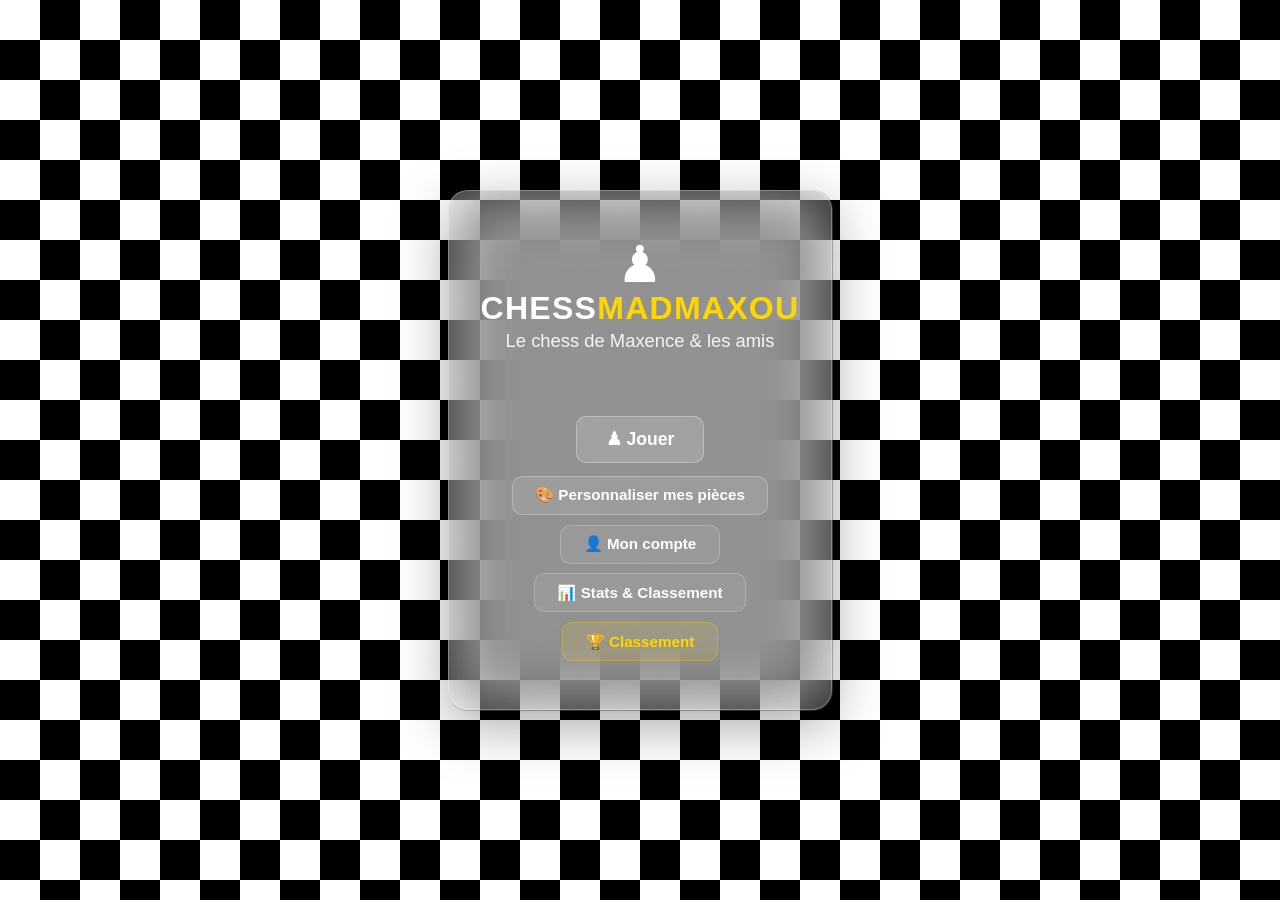
==== commit 92dd9515: "Restaurer le nom CHESSmadmaxou Co-Authored-By: Claude Sonnet 4.6 <noreply@anthropic.com>" ====
--- a/index.html
+++ b/index.html
@@ -3,7 +3,7 @@
 <head>
     <meta charset="UTF-8">
     <meta name="viewport" content="width=device-width, initial-scale=1.0">
-    <title>Chess</title>
+    <title>CHESSmadmaxou</title>
     <link rel="stylesheet" href="style.css">
     <style>
         .skin-btn {
@@ -317,7 +317,7 @@
 <body>
     <main class="container">
         <div class="brand-chess">♟</div>
-        <h1 class="brand-title"><span class="brand-accent">CHESS</span></h1>
+        <h1 class="brand-title">CHESS<span class="brand-accent">madmaxou</span></h1>
         <p class="subtitle">Le chess de Maxence & les amis</p>
         <a href="chess.html" class="chess-btn">♟ Jouer</a>
         <br>
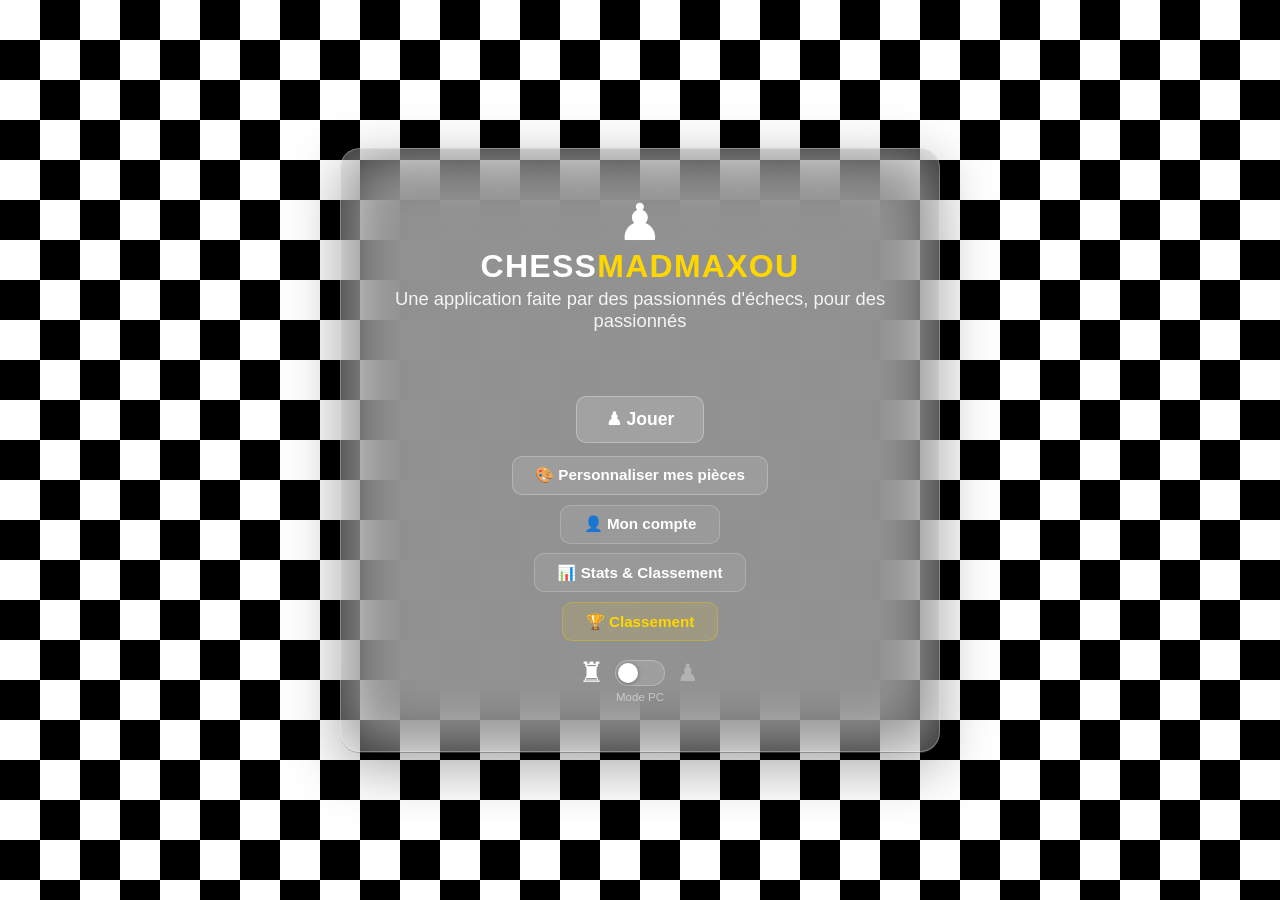
==== commit b00c4b9d: "Ajout mode mobile + toggle ♜/♟ sur l'accueil, nouveau sous-titre - Toggle switch ♜ PC / ♟ Mobile sur" ====
--- a/index.html
+++ b/index.html
@@ -268,6 +268,29 @@
         .rank-bar { height:100%; border-radius:99px; background:#a29bfe; }
         .rank-next-label { font-size:0.72rem; opacity:0.45; }
 
+        /* ── Toggle affichage ── */
+        .view-mode-wrap { display:flex; flex-direction:column; align-items:center; gap:0.3rem; margin-top:1.2rem; }
+        .view-mode-row  { display:flex; align-items:center; gap:0.75rem; }
+        .vm-icon { font-size:1.5rem; opacity:0.3; transition:opacity 0.2s, transform 0.2s; line-height:1; }
+        .vm-icon.on { opacity:1; transform:scale(1.18); }
+        .vm-label { font-size:0.72rem; opacity:0.5; }
+        .vm-switch { position:relative; width:50px; height:26px; display:inline-block; cursor:pointer; flex-shrink:0; }
+        .vm-switch input { opacity:0; width:0; height:0; }
+        .vm-knob {
+            position:absolute; inset:0;
+            background:rgba(255,255,255,0.12); border:1px solid rgba(255,255,255,0.25);
+            border-radius:26px; transition:background 0.2s, border-color 0.2s;
+        }
+        .vm-knob::before {
+            content:''; position:absolute;
+            width:20px; height:20px; left:2px; top:2px;
+            background:#fff; border-radius:50%;
+            box-shadow:0 1px 4px rgba(0,0,0,0.3);
+            transition:transform 0.22s cubic-bezier(.4,0,.2,1);
+        }
+        .vm-switch input:checked + .vm-knob { background:rgba(162,155,254,0.4); border-color:rgba(162,155,254,0.6); }
+        .vm-switch input:checked + .vm-knob::before { transform:translateX(24px); }
+
         /* ── Brand ── */
         .brand-chess { font-size:3.2rem; line-height:1; margin-bottom:0.1rem; }
         .brand-title { font-size:2rem; font-weight:900; text-transform:uppercase; letter-spacing:0.04em; margin-bottom:0.4rem; line-height:1; }
@@ -318,7 +341,7 @@
     <main class="container">
         <div class="brand-chess">♟</div>
         <h1 class="brand-title">CHESS<span class="brand-accent">madmaxou</span></h1>
-        <p class="subtitle">Le chess de Maxence & les amis</p>
+        <p class="subtitle">Une application faite par des passionnés d'échecs, pour des passionnés</p>
         <a href="chess.html" class="chess-btn">♟ Jouer</a>
         <br>
         <button class="skin-btn" onclick="openSkins()">🎨 Personnaliser mes pièces</button>
@@ -328,6 +351,17 @@
         <button id="stats-btn" onclick="openStats()" style="margin-top:0.6rem">📊 Stats & Classement</button>
         <br>
         <button id="lb-btn" onclick="openLeaderboard()" style="margin-top:0.6rem">🏆 Classement</button>
+        <div class="view-mode-wrap">
+            <div class="view-mode-row">
+                <span class="vm-icon on" id="vm-pc">♜</span>
+                <label class="vm-switch">
+                    <input type="checkbox" id="vm-toggle" onchange="setViewMode(this.checked)">
+                    <span class="vm-knob"></span>
+                </label>
+                <span class="vm-icon" id="vm-mob">♟</span>
+            </div>
+            <div class="vm-label" id="vm-label">Mode PC</div>
+        </div>
     </main>
 
     <!-- ── STATS MODAL ── -->
@@ -1063,6 +1097,21 @@
         closeDrawModal();
         buildGrid('w'); buildGrid('b'); openSkins();
     }
+
+    // ── Toggle mode affichage ─────────────────────────────────────────────────
+    function setViewMode(isMobile) {
+        localStorage.setItem('chess_mobile_mode', isMobile ? '1' : '0');
+        document.getElementById('vm-pc').classList.toggle('on', !isMobile);
+        document.getElementById('vm-mob').classList.toggle('on',  isMobile);
+        document.getElementById('vm-label').textContent = isMobile ? 'Mode mobile' : 'Mode PC';
+    }
+    (function initViewMode() {
+        const isMob = localStorage.getItem('chess_mobile_mode') === '1';
+        document.getElementById('vm-toggle').checked = isMob;
+        document.getElementById('vm-pc').classList.toggle('on', !isMob);
+        document.getElementById('vm-mob').classList.toggle('on',  isMob);
+        document.getElementById('vm-label').textContent = isMob ? 'Mode mobile' : 'Mode PC';
+    })();
     </script>
 </body>
 </html>
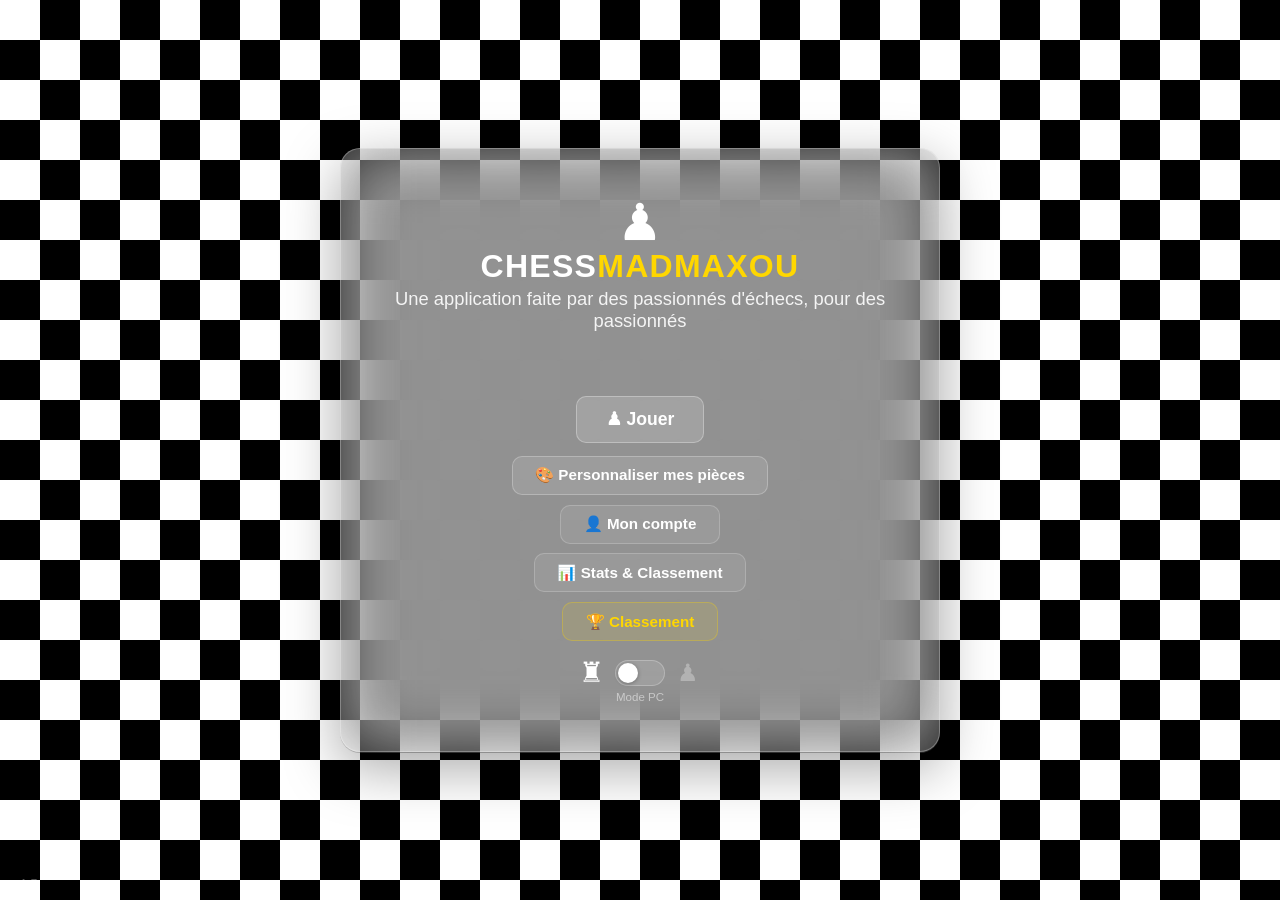
==== commit c4fdecec: "Add version number (v1.7) in bottom-left corner of home page Co-Authored-By: Claude Sonnet 4.6 <nore" ====
--- a/index.html
+++ b/index.html
@@ -288,8 +288,11 @@
             box-shadow:0 1px 4px rgba(0,0,0,0.3);
             transition:transform 0.22s cubic-bezier(.4,0,.2,1);
         }
-        .vm-switch input:checked + .vm-knob { background:rgba(162,155,254,0.4); border-color:rgba(162,155,254,0.6); }
+        .vm-switch input:checked + .vm-knob { background:rgba(255,255,255,0.12); }
         .vm-switch input:checked + .vm-knob::before { transform:translateX(24px); }
+        .vm-switch:focus-within { outline: none; }
+        .vm-switch input:focus { outline: none; }
+        .vm-knob:focus { outline: none; }
 
         /* ── Brand ── */
         .brand-chess { font-size:3.2rem; line-height:1; margin-bottom:0.1rem; }
@@ -836,7 +839,7 @@
         const list = document.getElementById('lb-list');
         list.innerHTML = '';
         if (!lb.length) {
-            list.innerHTML = '<div class="lb-empty">Aucun joueur encore enregistré.<br>Joue une partie en ligne pour apparaître ici !</div>';
+            list.innerHTML = '<div class="lb-empty">Aucun joueur encore enregistré.<br>Les classements se partagent automatiquement entre joueurs en ligne.</div>';
         } else {
             const medals = ['🥇','🥈','🥉'];
             lb.forEach((p, i) => {
@@ -1106,12 +1109,22 @@
         document.getElementById('vm-label').textContent = isMobile ? 'Mode mobile' : 'Mode PC';
     }
     (function initViewMode() {
-        const isMob = localStorage.getItem('chess_mobile_mode') === '1';
+        let stored = localStorage.getItem('chess_mobile_mode');
+        if (stored === null) {
+            const isMob = /Android|iPhone|iPod|BlackBerry|IEMobile|Opera Mini/i.test(navigator.userAgent) ||
+                (navigator.maxTouchPoints > 1 && window.innerWidth <= 900);
+            stored = isMob ? '1' : '0';
+            localStorage.setItem('chess_mobile_mode', stored);
+        }
+        const isMob = stored === '1';
         document.getElementById('vm-toggle').checked = isMob;
         document.getElementById('vm-pc').classList.toggle('on', !isMob);
         document.getElementById('vm-mob').classList.toggle('on',  isMob);
         document.getElementById('vm-label').textContent = isMob ? 'Mode mobile' : 'Mode PC';
     })();
     </script>
+
+    <div style="position:fixed;bottom:0.7rem;left:0.9rem;font-size:0.72rem;opacity:0.35;color:#fff;pointer-events:none;letter-spacing:0.03em;">v1.7</div>
+
 </body>
 </html>
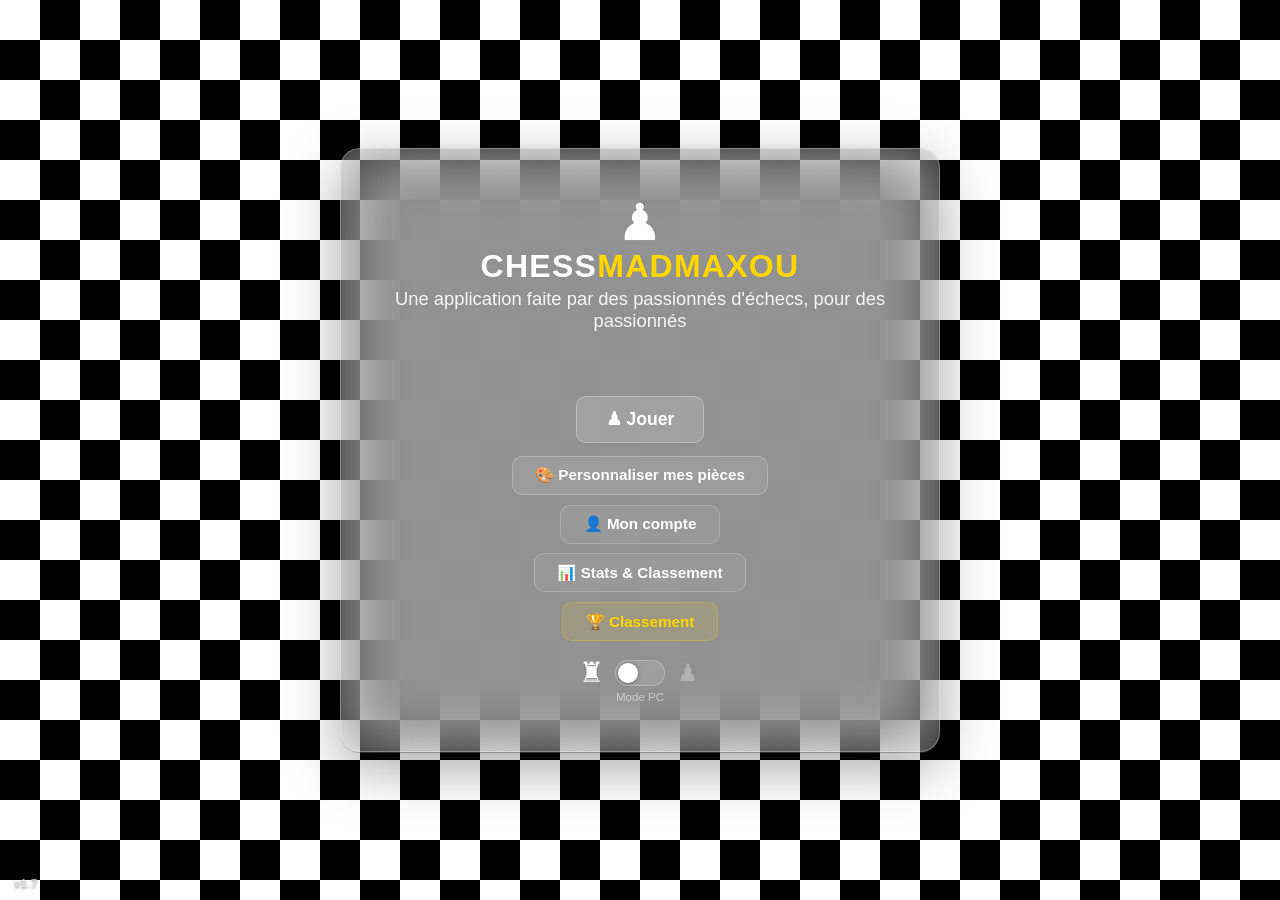
==== commit f94e0e33: "Fix version label visibility on checkerboard background Co-Authored-By: Claude Sonnet 4.6 <noreply@a" ====
--- a/index.html
+++ b/index.html
@@ -1124,7 +1124,7 @@
     })();
     </script>
 
-    <div style="position:fixed;bottom:0.7rem;left:0.9rem;font-size:0.72rem;opacity:0.35;color:#fff;pointer-events:none;letter-spacing:0.03em;">v1.7</div>
+    <div style="position:fixed;bottom:0.7rem;left:0.9rem;font-size:0.72rem;color:rgba(255,255,255,0.75);pointer-events:none;letter-spacing:0.03em;text-shadow:0 1px 3px rgba(0,0,0,0.8);">v1.7</div>
 
 </body>
 </html>
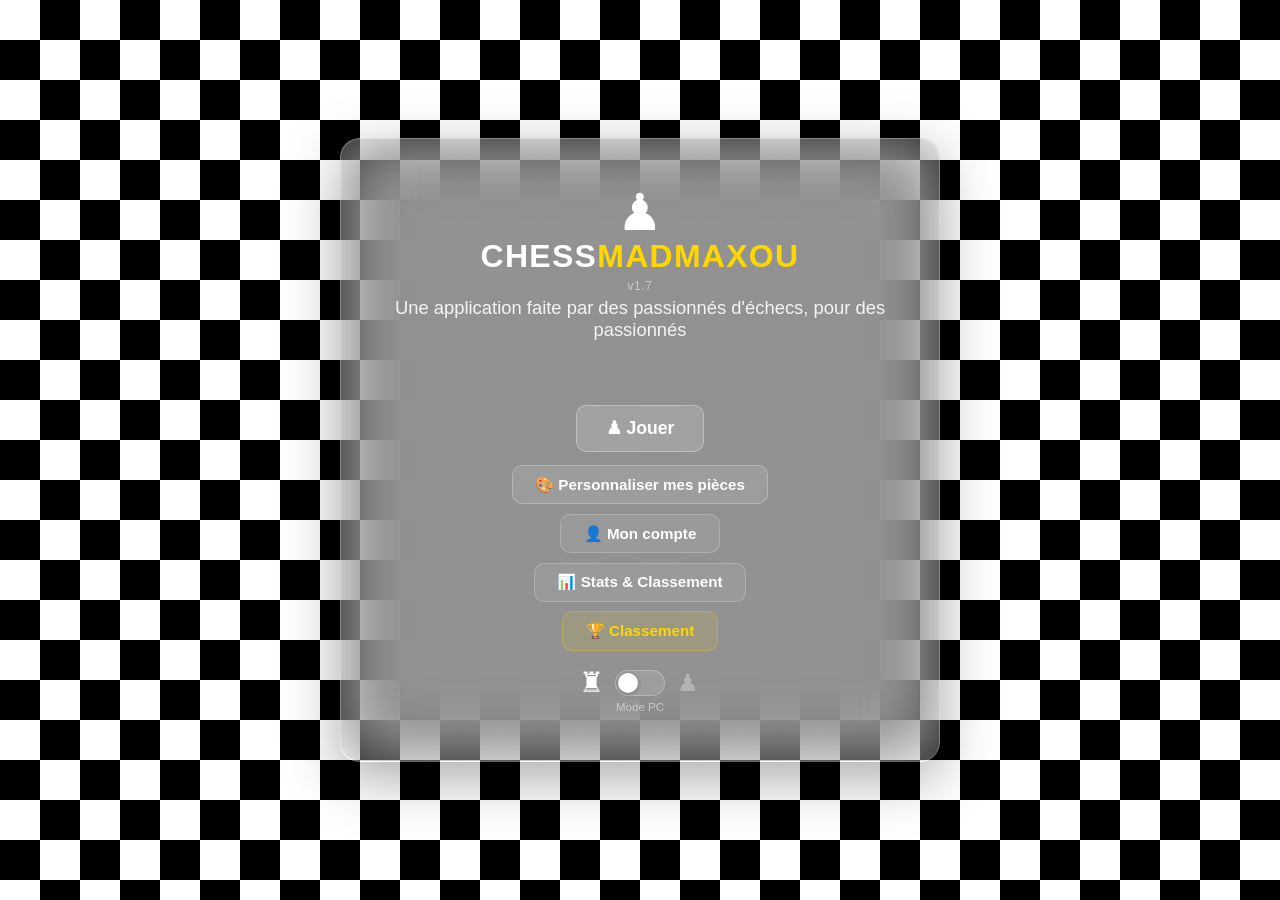
==== commit a443d69a: "Move version label below title on index and chess pages Co-Authored-By: Claude Sonnet 4.6 <noreply@a" ====
--- a/index.html
+++ b/index.html
@@ -344,6 +344,7 @@
     <main class="container">
         <div class="brand-chess">♟</div>
         <h1 class="brand-title">CHESS<span class="brand-accent">madmaxou</span></h1>
+        <p style="font-size:0.75rem;opacity:0.5;margin:0 0 0.3rem;letter-spacing:0.05em;">v1.7</p>
         <p class="subtitle">Une application faite par des passionnés d'échecs, pour des passionnés</p>
         <a href="chess.html" class="chess-btn">♟ Jouer</a>
         <br>
@@ -1124,7 +1125,6 @@
     })();
     </script>
 
-    <div style="position:fixed;bottom:0.7rem;left:0.9rem;font-size:0.72rem;color:rgba(255,255,255,0.75);pointer-events:none;letter-spacing:0.03em;text-shadow:0 1px 3px rgba(0,0,0,0.8);">v1.7</div>
 
 </body>
 </html>
